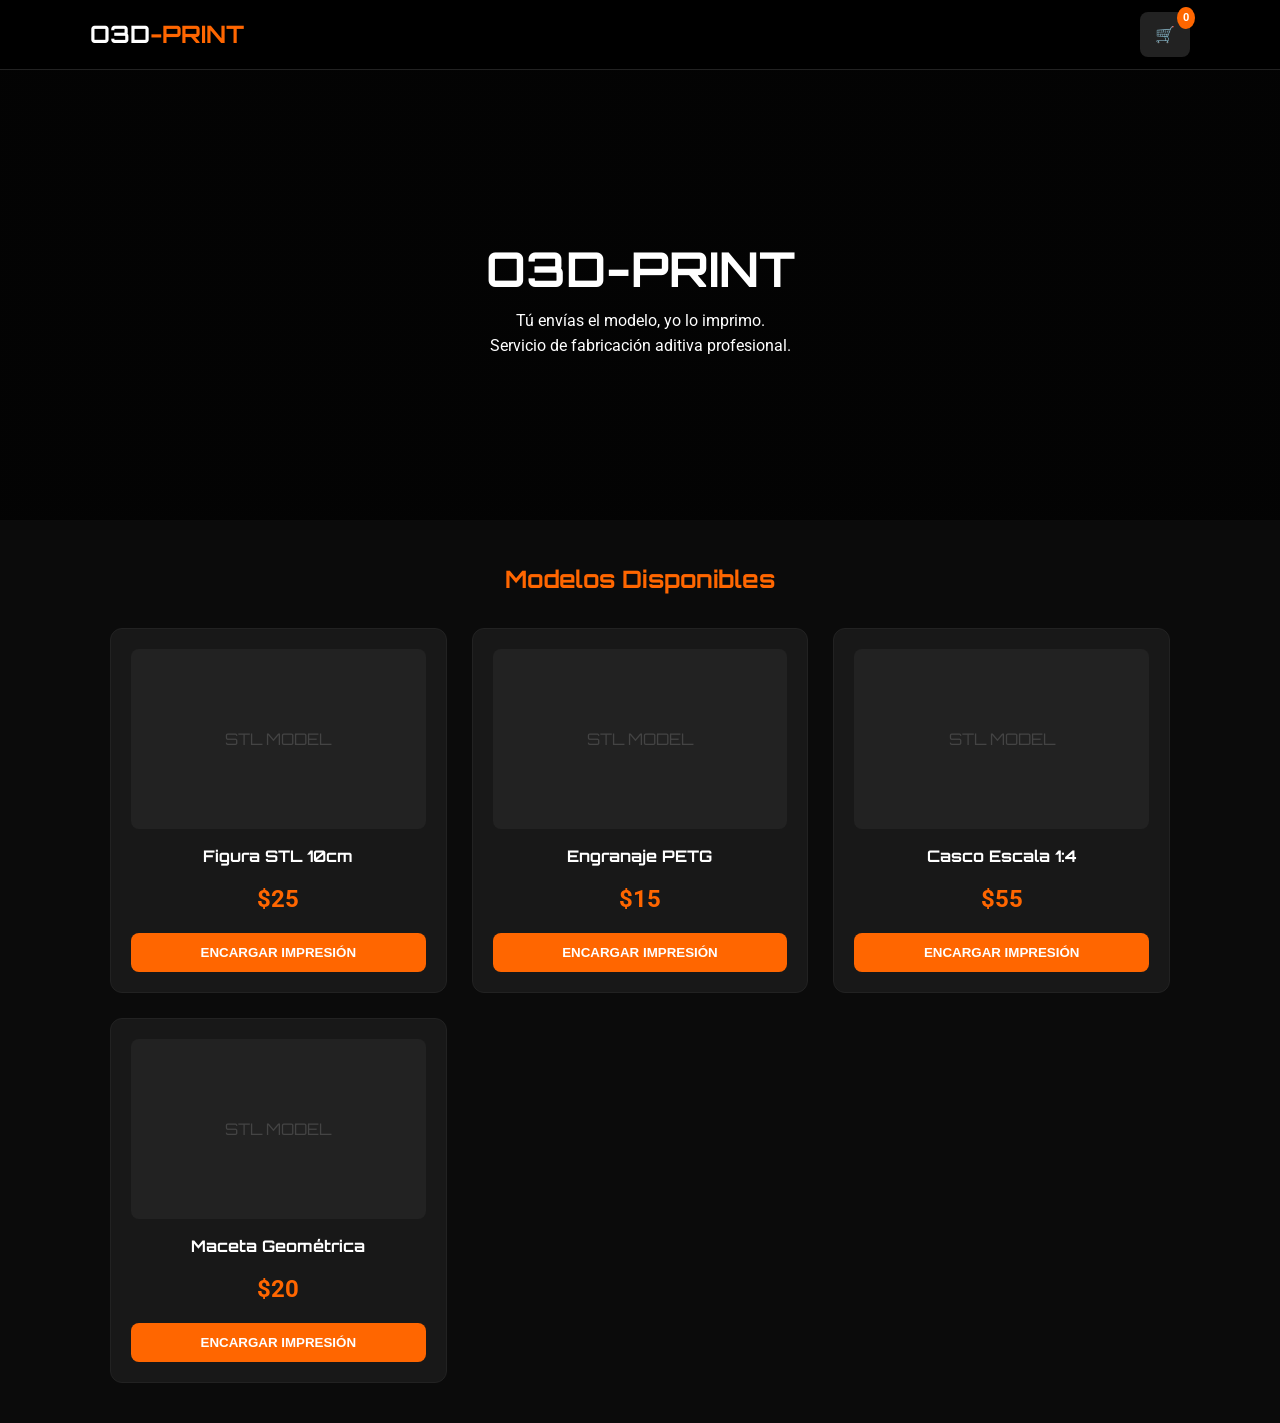
==== index.html @ 55b0066f "V1.0.0" ====
<!DOCTYPE html>
<html lang="es">
<head>
    <meta charset="UTF-8">
    <meta name="viewport" content="width=device-width, initial-scale=1.0">
    <title>O3D-Print | Modelado e Impresión 3D</title>
    <link rel="stylesheet" href="styles.css">
    <link href="https://fonts.googleapis.com/css2?family=Orbitron:wght@400;700&family=Roboto:wght@300;400;700&display=swap" rel="stylesheet">
    
    <script src="https://www.paypal.com/sdk/js?client-id=test&currency=USD"></script>
</head>
<body>

    <nav class="navbar">
        <div class="nav-container">
            <a href="#" class="logo">O3D<span>-PRINT</span></a>
            <div id="cart-toggle" class="cart-icon">
                🛒 <span id="cart-count" class="badge">0</span>
            </div>
        </div>
    </nav>

    <header class="hero">
        <div class="hero-content">
            <h1>O3D-PRINT</h1>
            <p>Tú envías el modelo, yo lo imprimo. <br>Servicio de fabricación aditiva profesional.</p>
        </div>
    </header>

    <main class="container">
        <h2 class="section-title">Modelos Disponibles</h2>
        <div class="product-grid" id="product-grid">
            </div>
    </main>

    <div id="cart-modal" class="modal">
        <div class="modal-content">
            <div class="modal-header">
                <h2>Tu Pedido</h2>
                <span class="close-modal">&times;</span>
            </div>
            <div id="cart-items" class="cart-body"></div>
            <div class="cart-footer">
                <div class="total-row">
                    <span>Total a pagar:</span>
                    <span>$<span id="total-price">0</span></span>
                </div>
                <div id="paypal-button-container"></div>
            </div>
        </div>
    </div>

    <script src="script.js"></script>
</body>
</html>
---- styles.css ----
:root {
    --primary: #ff6600;
    --bg: #0b0b0b;
    --card: #181818;
}

* { margin: 0; padding: 0; box-sizing: border-box; }
body { font-family: 'Roboto', sans-serif; background: var(--bg); color: #fff; line-height: 1.6; }

.navbar { background: #000; height: 70px; position: fixed; top: 0; width: 100%; z-index: 1000; display: flex; align-items: center; border-bottom: 1px solid #222; }
.nav-container { width: 90%; max-width: 1100px; margin: auto; display: flex; justify-content: space-between; align-items: center; }
.logo { font-family: 'Orbitron'; font-size: 1.5rem; text-decoration: none; color: #fff; font-weight: bold; }
.logo span { color: var(--primary); }
.cart-icon { cursor: pointer; background: #222; padding: 10px 15px; border-radius: 8px; position: relative; }
.badge { position: absolute; top: -5px; right: -5px; background: var(--primary); padding: 2px 6px; border-radius: 50%; font-size: 0.7rem; font-weight: bold; }

.hero { height: 50vh; display: flex; align-items: center; justify-content: center; text-align: center; background: linear-gradient(rgba(0,0,0,0.7), rgba(0,0,0,0.7)), url('https://images.unsplash.com/photo-1631281956016-3cdc1b2fe5fb?q=80&w=1200') center/cover; margin-top: 70px; }
.hero h1 { font-family: 'Orbitron'; font-size: 3rem; color: #fff; }

.container { max-width: 1100px; margin: 40px auto; padding: 0 20px; }
.section-title { font-family: 'Orbitron'; margin-bottom: 30px; color: var(--primary); text-align: center; }

.product-grid { display: grid; grid-template-columns: repeat(auto-fit, minmax(250px, 1fr)); gap: 25px; }
.product-card { background: var(--card); border-radius: 12px; border: 1px solid #222; padding: 20px; transition: 0.3s; text-align: center; }
.product-card:hover { border-color: var(--primary); transform: translateY(-5px); }

.img-placeholder { width: 100%; height: 180px; background: #222; margin-bottom: 15px; border-radius: 8px; display: flex; align-items: center; justify-content: center; font-family: 'Orbitron'; color: #444; }

.product-card h3 { font-family: 'Orbitron'; font-size: 1rem; margin-bottom: 10px; }
.price { color: var(--primary); font-size: 1.5rem; font-weight: bold; margin-bottom: 15px; }

.btn-add { background: var(--primary); color: #fff; border: none; padding: 12px; width: 100%; border-radius: 8px; cursor: pointer; font-weight: bold; text-transform: uppercase; }

/* Modal Estilo Slide-In */
.modal { display: none; position: fixed; inset: 0; background: rgba(0,0,0,0.85); z-index: 2000; }
.modal-content { background: var(--card); width: 100%; max-width: 400px; height: 100%; margin-left: auto; padding: 30px; display: flex; flex-direction: column; box-shadow: -10px 0 20px rgba(0,0,0,0.5); }
.modal-header { display: flex; justify-content: space-between; border-bottom: 1px solid #333; padding-bottom: 15px; font-family: 'Orbitron'; }
.close-modal { cursor: pointer; font-size: 1.5rem; }
.cart-body { flex-grow: 1; margin: 20px 0; overflow-y: auto; }
.total-row { display: flex; justify-content: space-between; font-size: 1.5rem; font-weight: bold; margin-bottom: 20px; border-top: 1px solid #333; padding-top: 15px; }
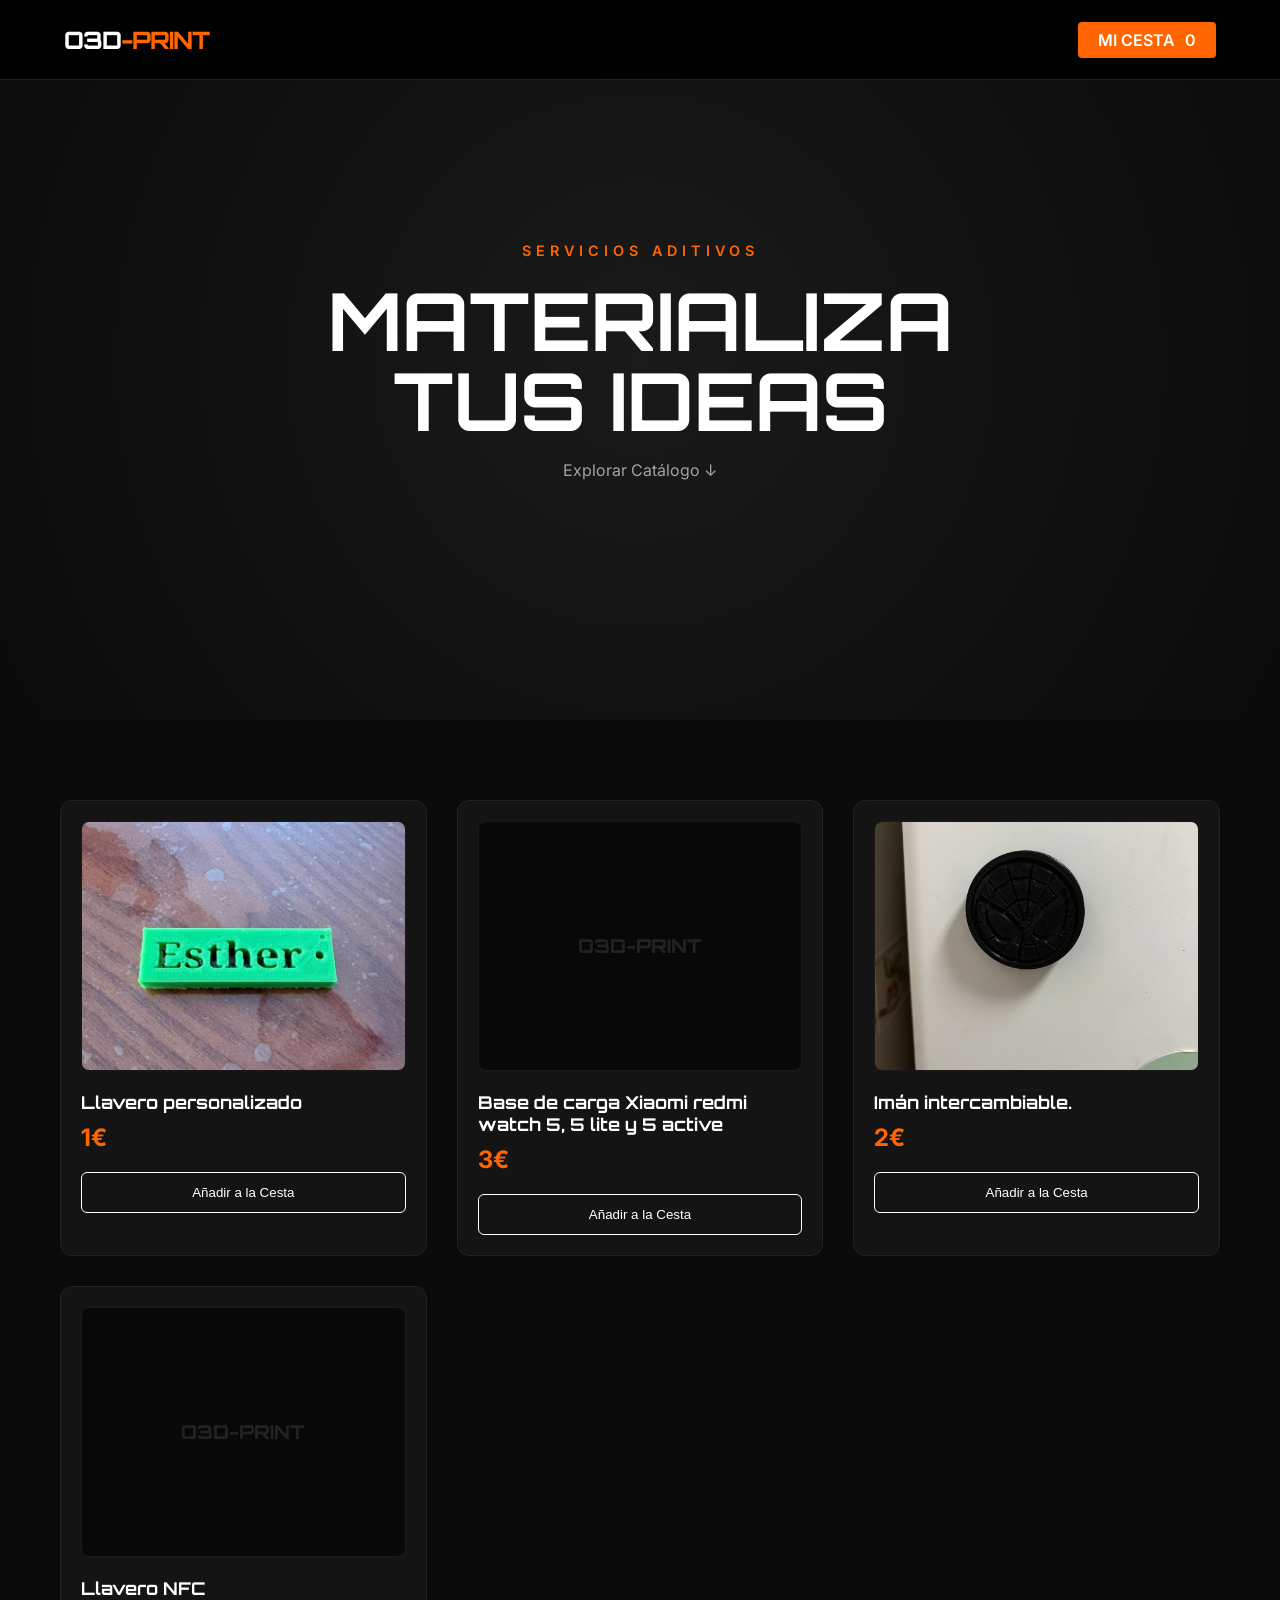
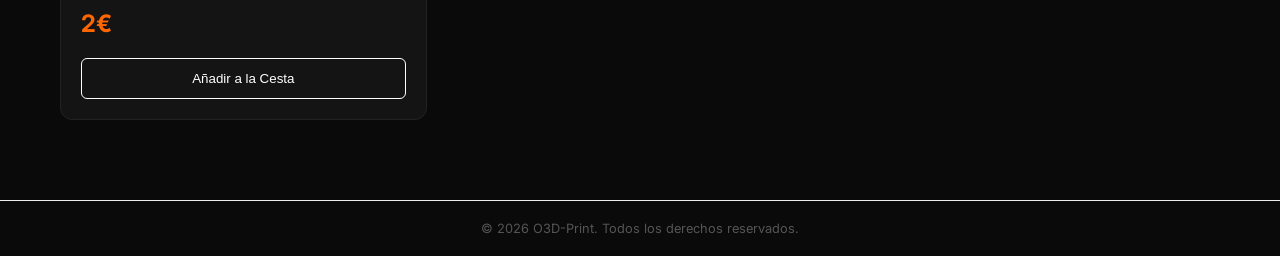
==== commit 1b8d3927: "V1.5.0 New objects" ====
--- a/index.html
+++ b/index.html
@@ -3,53 +3,78 @@
 <head>
     <meta charset="UTF-8">
     <meta name="viewport" content="width=device-width, initial-scale=1.0">
-    <title>O3D-Print | Modelado e Impresión 3D</title>
+    <title>O3D-PRINT | Catálogo de Impresión 3D</title>
     <link rel="stylesheet" href="styles.css">
-    <link href="https://fonts.googleapis.com/css2?family=Orbitron:wght@400;700&family=Roboto:wght@300;400;700&display=swap" rel="stylesheet">
-    
-    <script src="https://www.paypal.com/sdk/js?client-id=test&currency=USD"></script>
+    <link href="https://fonts.googleapis.com/css2?family=Orbitron:wght@500;800&family=Inter:wght@300;400;600&display=swap" rel="stylesheet">
+    <link href="https://unpkg.com/aos@2.3.1/dist/aos.css" rel="stylesheet">
+    <link rel="apple-touch-icon" sizes="180x180" href="favicon/apple-touch-icon.png">
+    <link rel="icon" type="image/png" sizes="32x32" href="favicon/favicon-32x32.png">
+    <link rel="icon" type="image/png" sizes="16x16" href="favicon/favicon-16x16.png">
+    <link rel="manifest" href="favicon/site.webmanifest">
 </head>
 <body>
 
     <nav class="navbar">
         <div class="nav-container">
             <a href="#" class="logo">O3D<span>-PRINT</span></a>
-            <div id="cart-toggle" class="cart-icon">
-                🛒 <span id="cart-count" class="badge">0</span>
+            <div class="cart-trigger" onclick="toggleCart()">
+                <span class="cart-label">MI CESTA</span>
+                <span id="cart-count" class="badge">0</span>
             </div>
         </div>
     </nav>
 
     <header class="hero">
-        <div class="hero-content">
-            <h1>O3D-PRINT</h1>
-            <p>Tú envías el modelo, yo lo imprimo. <br>Servicio de fabricación aditiva profesional.</p>
+        <div data-aos="zoom-out" data-aos-duration="1500">
+            <span class="hero-tag">SERVICIOS ADITIVOS</span>
+            <h1>MATERIALIZA <br> TUS IDEAS</h1>
+            <a href="#catalogo" class="btn-scroll">Explorar Catálogo ↓</a>
         </div>
     </header>
 
-    <main class="container">
-        <h2 class="section-title">Modelos Disponibles</h2>
+    <main id="catalogo" class="container">
         <div class="product-grid" id="product-grid">
             </div>
     </main>
 
-    <div id="cart-modal" class="modal">
-        <div class="modal-content">
-            <div class="modal-header">
-                <h2>Tu Pedido</h2>
-                <span class="close-modal">&times;</span>
+    <div id="cart-sidebar" class="sidebar">
+        <div class="sidebar-header">
+            <h2>Tu Pedido</h2>
+            <button class="close-btn" onclick="toggleCart()">&times;</button>
+        </div>
+        <div id="cart-items" class="cart-content">
             </div>
-            <div id="cart-items" class="cart-body"></div>
-            <div class="cart-footer">
-                <div class="total-row">
-                    <span>Total a pagar:</span>
-                    <span>$<span id="total-price">0</span></span>
-                </div>
-                <div id="paypal-button-container"></div>
+        <div class="cart-footer">
+            <div class="total-row">
+                <span>Total estimado:</span>
+                <span id="total-price">$0</span>
+            </div>
+            <button class="btn-checkout" onclick="procesarPago()">PROCEDER AL PAGO</button>
+        </div>
+    </div>
+
+    <div id="form-modal" class="modal-overlay">
+        <div class="modal-card">
+            <h2>Confirmar Detalles</h2>
+            <p>Rellena esto después de realizar el pago en PayPal.</p>
+            <div class="input-group">
+                <input type="text" id="u-nombre" placeholder="Nombre completo" required>
+                <input type="email" id="u-email" placeholder="Correo electrónico" required>
+                <input type="text" id="u-id-pago" placeholder="ID de Transacción (PayPal)" required>
+                <textarea id="u-notas" placeholder="Especificaciones (colores, tamaños, acabados...)"></textarea>
+            </div>
+            <div class="modal-actions">
+                <button class="btn-send" onclick="enviarPedido()">ENVIAR A O3D-PRINT</button>
+                <button class="btn-cancel" onclick="cerrarModal()">CANCELAR</button>
             </div>
         </div>
     </div>
+    <footer class="footer-copyright">
+    <p>&copy; 2026 O3D-Print. Todos los derechos reservados.</p>
+    </footer>
 
+    <script src="https://unpkg.com/aos@2.3.1/dist/aos.js"></script>
     <script src="script.js"></script>
+    <script>AOS.init({ once: true });</script>
 </body>
 </html>
--- a/styles.css
+++ b/styles.css
@@ -1,40 +1,192 @@
+/* RESET & VARIABLES */
 :root {
     --primary: #ff6600;
-    --bg: #0b0b0b;
-    --card: #181818;
+    --bg: #0a0a0a;
+    --card: #141414;
+    --text: #ffffff;
+    --accent: #222;
 }
 
-* { margin: 0; padding: 0; box-sizing: border-box; }
-body { font-family: 'Roboto', sans-serif; background: var(--bg); color: #fff; line-height: 1.6; }
+* { margin: 0; padding: 0; box-sizing: border-box; scroll-behavior: smooth; }
 
-.navbar { background: #000; height: 70px; position: fixed; top: 0; width: 100%; z-index: 1000; display: flex; align-items: center; border-bottom: 1px solid #222; }
-.nav-container { width: 90%; max-width: 1100px; margin: auto; display: flex; justify-content: space-between; align-items: center; }
-.logo { font-family: 'Orbitron'; font-size: 1.5rem; text-decoration: none; color: #fff; font-weight: bold; }
+body {
+    font-family: 'Inter', sans-serif;
+    background-color: var(--bg);
+    color: var(--text);
+    overflow-x: hidden;
+}
+
+/* NAVBAR */
+.navbar {
+    height: 80px; background: rgba(0,0,0,0.9);
+    backdrop-filter: blur(15px); position: fixed; top: 0; width: 100%;
+    z-index: 1000; border-bottom: 1px solid var(--accent);
+    display: flex; align-items: center;
+}
+
+.nav-container {
+    width: 90%; max-width: 1200px; margin: auto;
+    display: flex; justify-content: space-between; align-items: center;
+}
+
+.logo { font-family: 'Orbitron'; font-weight: 800; color: #fff; text-decoration: none; font-size: 1.5rem; letter-spacing: -1px; }
 .logo span { color: var(--primary); }
-.cart-icon { cursor: pointer; background: #222; padding: 10px 15px; border-radius: 8px; position: relative; }
-.badge { position: absolute; top: -5px; right: -5px; background: var(--primary); padding: 2px 6px; border-radius: 50%; font-size: 0.7rem; font-weight: bold; }
 
-.hero { height: 50vh; display: flex; align-items: center; justify-content: center; text-align: center; background: linear-gradient(rgba(0,0,0,0.7), rgba(0,0,0,0.7)), url('https://images.unsplash.com/photo-1631281956016-3cdc1b2fe5fb?q=80&w=1200') center/cover; margin-top: 70px; }
-.hero h1 { font-family: 'Orbitron'; font-size: 3rem; color: #fff; }
+.cart-trigger { 
+    background: var(--primary); padding: 8px 20px; border-radius: 4px; 
+    cursor: pointer; display: flex; align-items: center; gap: 10px; font-weight: 600;
+    transition: 0.3s;
+}
 
-.container { max-width: 1100px; margin: 40px auto; padding: 0 20px; }
-.section-title { font-family: 'Orbitron'; margin-bottom: 30px; color: var(--primary); text-align: center; }
+.cart-trigger:hover { transform: scale(1.05); box-shadow: 0 0 20px rgba(255, 102, 0, 0.4); }
 
-.product-grid { display: grid; grid-template-columns: repeat(auto-fit, minmax(250px, 1fr)); gap: 25px; }
-.product-card { background: var(--card); border-radius: 12px; border: 1px solid #222; padding: 20px; transition: 0.3s; text-align: center; }
-.product-card:hover { border-color: var(--primary); transform: translateY(-5px); }
+/* HERO */
+.hero {
+    height: 80vh; display: flex; align-items: center; justify-content: center;
+    text-align: center; background: radial-gradient(circle at center, #1a1a1a 0%, #0a0a0a 100%);
+}
 
-.img-placeholder { width: 100%; height: 180px; background: #222; margin-bottom: 15px; border-radius: 8px; display: flex; align-items: center; justify-content: center; font-family: 'Orbitron'; color: #444; }
+.hero h1 { font-family: 'Orbitron'; font-size: clamp(2.5rem, 8vw, 5rem); line-height: 1; margin: 20px 0; }
+.hero-tag { color: var(--primary); letter-spacing: 5px; font-size: 0.9rem; font-weight: 600; }
+.btn-scroll { color: var(--text); text-decoration: none; opacity: 0.6; transition: 0.3s; }
+.btn-scroll:hover { opacity: 1; color: var(--primary); }
 
-.product-card h3 { font-family: 'Orbitron'; font-size: 1rem; margin-bottom: 10px; }
-.price { color: var(--primary); font-size: 1.5rem; font-weight: bold; margin-bottom: 15px; }
+/* PRODUCTOS */
+.container { max-width: 1200px; margin: 80px auto; padding: 0 20px; }
+.product-grid { display: grid; grid-template-columns: repeat(auto-fit, minmax(280px, 1fr)); gap: 30px; }
 
-.btn-add { background: var(--primary); color: #fff; border: none; padding: 12px; width: 100%; border-radius: 8px; cursor: pointer; font-weight: bold; text-transform: uppercase; }
+.card { 
+    background: var(--card); border: 1px solid var(--accent); border-radius: 12px;
+    padding: 20px; transition: 0.4s cubic-bezier(0.175, 0.885, 0.32, 1.275);
+}
 
-/* Modal Estilo Slide-In */
-.modal { display: none; position: fixed; inset: 0; background: rgba(0,0,0,0.85); z-index: 2000; }
-.modal-content { background: var(--card); width: 100%; max-width: 400px; height: 100%; margin-left: auto; padding: 30px; display: flex; flex-direction: column; box-shadow: -10px 0 20px rgba(0,0,0,0.5); }
-.modal-header { display: flex; justify-content: space-between; border-bottom: 1px solid #333; padding-bottom: 15px; font-family: 'Orbitron'; }
-.close-modal { cursor: pointer; font-size: 1.5rem; }
-.cart-body { flex-grow: 1; margin: 20px 0; overflow-y: auto; }
-.total-row { display: flex; justify-content: space-between; font-size: 1.5rem; font-weight: bold; margin-bottom: 20px; border-top: 1px solid #333; padding-top: 15px; }+.card:hover { border-color: var(--primary); transform: translateY(-10px); }
+
+/* Fallback de imagen */
+.img-placeholder { font-family: 'Orbitron'; color: #222; font-weight: 800; font-size: 1.2rem; }
+
+/* Modifica el contenedor para asegurar que la imagen no se salga al crecer */
+.img-container {
+    width: 100%; 
+    height: 250px; 
+    border-radius: 8px; 
+    margin-bottom: 20px;
+    background: #080808; 
+    display: flex; 
+    align-items: center; 
+    justify-content: center;
+    overflow: hidden; /* Esto es vital para que la imagen no desborde */
+    border: 1px solid #1a1a1a;
+}
+
+/* Añade una transición suave a la imagen */
+.img-container img { 
+    width: 100%; 
+    height: 100%; 
+    object-fit: cover; 
+    transition: transform 0.5s ease; /* Controla la velocidad del zoom */
+}
+
+/* Cuando el usuario pase el ratón por la CARD, la imagen dentro crecerá */
+.card:hover .img-container img {
+    transform: scale(1.1); /* Crece un 10% */
+}
+
+
+.card h3 { font-family: 'Orbitron'; margin-bottom: 10px; font-size: 1.1rem; }
+.price { color: var(--primary); font-size: 1.5rem; font-weight: 700; margin-bottom: 20px; }
+
+.btn-add {
+    width: 100%; padding: 12px; background: transparent; color: #fff;
+    border: 1px solid #fff; border-radius: 6px; cursor: pointer; transition: 0.3s;
+}
+
+.btn-add:hover { background: #fff; color: #000; }
+
+/* SIDEBAR CESTA */
+.sidebar {
+    position: fixed; right: -400px; top: 0; width: 380px; height: 100%;
+    background: #0d0d0d; z-index: 2000; transition: 0.5s; padding: 40px;
+    display: flex; flex-direction: column; border-left: 1px solid var(--accent);
+}
+.sidebar.active { right: 0; }
+.sidebar-header { display: flex; justify-content: space-between; align-items: center; margin-bottom: 30px; }
+.close-btn { background: none; border: none; color: #fff; font-size: 2.5rem; cursor: pointer; }
+
+.cart-item {
+    display: flex; justify-content: space-between; align-items: center;
+    padding: 15px 0; border-bottom: 1px solid #1a1a1a;
+}
+
+.btn-remove { background: none; border: none; color: #ff4444; cursor: pointer; font-size: 0.8rem; }
+
+/* FORMULARIO MODAL */
+.modal-overlay {
+    display: none; position: fixed; inset: 0; background: rgba(0,0,0,0.9);
+    z-index: 3000; backdrop-filter: blur(10px); align-items: center; justify-content: center;
+}
+.modal-card {
+    background: var(--card); padding: 40px; border-radius: 20px; width: 90%; max-width: 500px;
+    border: 1px solid var(--primary);
+}
+.input-group input, .input-group textarea {
+    width: 100%; padding: 15px; margin-bottom: 15px; background: #000;
+    border: 1px solid var(--accent); color: #fff; border-radius: 8px;
+}
+.btn-send { background: var(--primary); color: #fff; border: none; padding: 15px 30px; border-radius: 8px; cursor: pointer; font-weight: bold; width: 100%; margin-bottom: 10px; }
+.btn-cancel { background: none; border: none; color: #666; cursor: pointer; width: 100%; }
+
+/* Botón de Pago Premium */
+.btn-checkout {
+    width: 100%;
+    padding: 18px;
+    background: linear-gradient(135deg, #ff6600 0%, #ff9900 100%);
+    color: white;
+    border: none;
+    border-radius: 8px;
+    font-family: 'Orbitron', sans-serif;
+    font-weight: 800;
+    font-size: 1rem;
+    letter-spacing: 1px;
+    cursor: pointer;
+    transition: all 0.3s ease;
+    box-shadow: 0 4px 15px rgba(255, 102, 0, 0.3);
+    position: relative;
+    overflow: hidden;
+}
+
+.btn-checkout:hover {
+    transform: translateY(-2px);
+    box-shadow: 0 8px 25px rgba(255, 102, 0, 0.5);
+    filter: brightness(1.1);
+}
+
+.btn-checkout:active {
+    transform: translateY(1px);
+}
+
+/* Efecto de brillo que pasa por el botón */
+.btn-checkout::after {
+    content: '';
+    position: absolute;
+    top: -50%;
+    left: -50%;
+    width: 200%;
+    height: 200%;
+    background: rgba(255, 255, 255, 0.1);
+    transform: rotate(45deg);
+    transition: 0.5s;
+    pointer-events: none;
+}
+
+.btn-checkout:hover::after {
+    left: 120%;
+}
+
+.footer-copyright {
+    text-align: center;
+    font-size: 0.8em;
+    color: #555;
+    padding: 20px;
+    border-top: 1px solid #eee;
+}
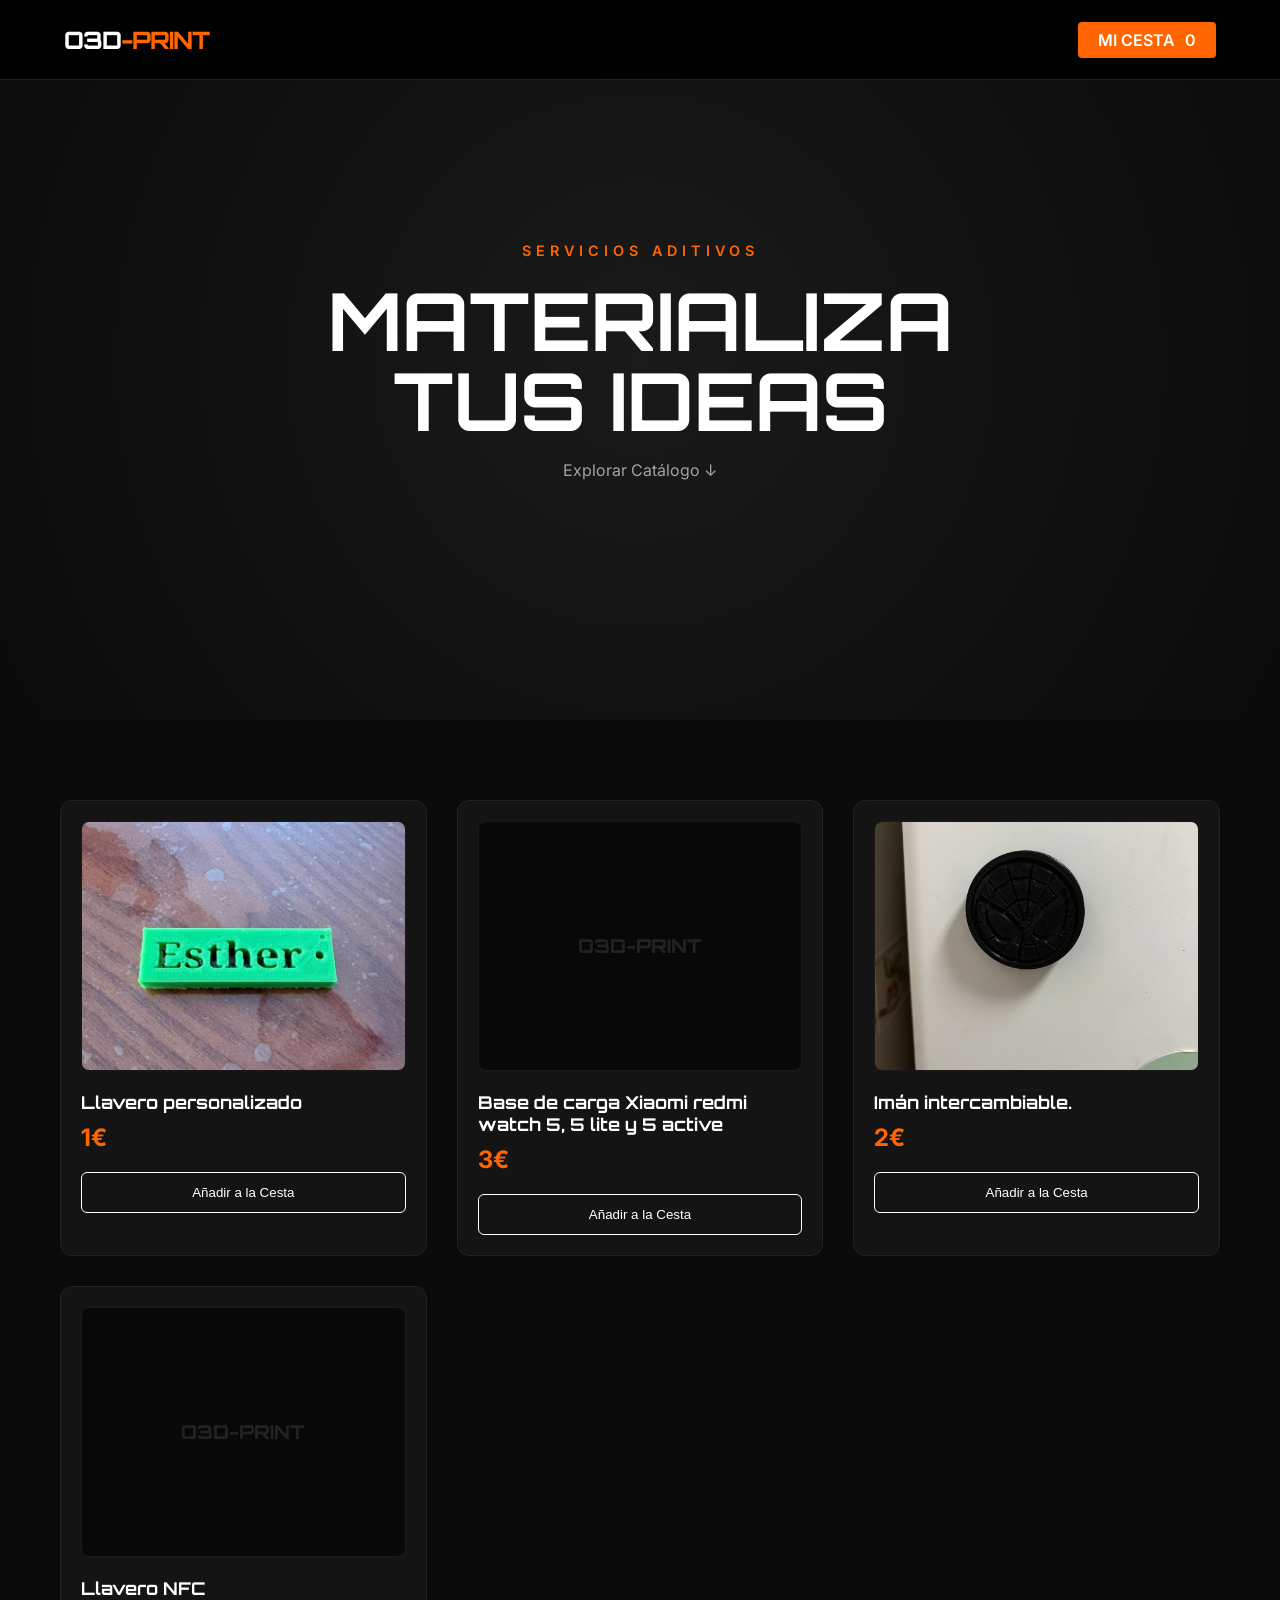
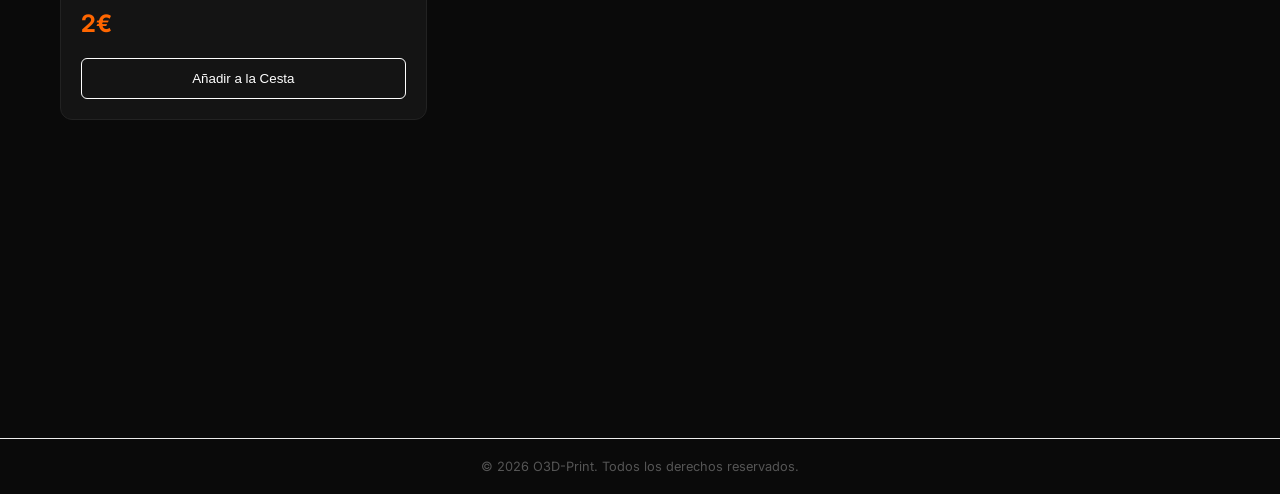
==== commit 86bd84ee: "V1.7.0" ====
--- a/index.html
+++ b/index.html
@@ -7,10 +7,7 @@
     <link rel="stylesheet" href="styles.css">
     <link href="https://fonts.googleapis.com/css2?family=Orbitron:wght@500;800&family=Inter:wght@300;400;600&display=swap" rel="stylesheet">
     <link href="https://unpkg.com/aos@2.3.1/dist/aos.css" rel="stylesheet">
-    <link rel="apple-touch-icon" sizes="180x180" href="favicon/apple-touch-icon.png">
-    <link rel="icon" type="image/png" sizes="32x32" href="favicon/favicon-32x32.png">
-    <link rel="icon" type="image/png" sizes="16x16" href="favicon/favicon-16x16.png">
-    <link rel="manifest" href="favicon/site.webmanifest">
+    <link rel="icon" type="image/png" href="favicon/favicon-32x32.png">
 </head>
 <body>
 
@@ -33,48 +30,106 @@
     </header>
 
     <main id="catalogo" class="container">
-        <div class="product-grid" id="product-grid">
-            </div>
+        
+        <div class="product-grid" id="product-grid"></div>
+
+        <div class="custom-cta" data-aos="fade-up" style="text-align: center; margin: 100px auto 60px; max-width: 600px;">
+            <h2 style="font-family: 'Orbitron'; margin-bottom: 10px;">¿TIENES UNA IDEA ÚNICA?</h2>
+            <p style="color: #666; margin-bottom: 25px; font-size: 0.9rem;">Imprimimos tus archivos STL o diseños a medida bajo presupuesto.</p>
+            
+            <button class="btn-checkout" onclick="abrirModalPersonalizado()">
+                ✨ SOLICITAR DISEÑO PERSONALIZADO
+            </button>
+        </div>
+
     </main>
 
     <div id="cart-sidebar" class="sidebar">
         <div class="sidebar-header">
-            <h2>Tu Pedido</h2>
+            <h2 style="font-family: 'Orbitron'; font-size: 1.2rem;">Tu Pedido</h2>
             <button class="close-btn" onclick="toggleCart()">&times;</button>
         </div>
-        <div id="cart-items" class="cart-content">
+        <div id="cart-items" class="cart-content"></div>
+        <div class="cart-footer">
+            <div class="total-row" style="display: flex; justify-content: space-between; margin-bottom: 20px; font-weight: bold;">
+                <span>Total estimado:</span>
+                <span id="total-price" style="color: var(--primary);">0€</span>
             </div>
-        <div class="cart-footer">
-            <div class="total-row">
-                <span>Total estimado:</span>
-                <span id="total-price">$0</span>
-            </div>
-            <button class="btn-checkout" onclick="procesarPago()">PROCEDER AL PAGO</button>
+            <button id="btn-pagar-main" class="btn-checkout" onclick="procesarPago()">PROCEDER AL PAGO</button>
         </div>
     </div>
 
-    <div id="form-modal" class="modal-overlay">
+    <div id="modal-personalizado" class="modal-overlay">
         <div class="modal-card">
-            <h2>Confirmar Detalles</h2>
-            <p>Rellena esto después de realizar el pago en PayPal.</p>
+            <h2 style="font-family: 'Orbitron'; color: var(--primary); margin-bottom: 10px;">DISEÑO A MEDIDA</h2>
+            <p style="font-size: 0.8rem; color: #888; margin-bottom: 25px;">Cuéntanos qué necesitas y te daremos presupuesto.</p>
+            
             <div class="input-group">
-                <input type="text" id="u-nombre" placeholder="Nombre completo" required>
-                <input type="email" id="u-email" placeholder="Correo electrónico" required>
-                <input type="text" id="u-id-pago" placeholder="ID de Transacción (PayPal)" required>
-                <textarea id="u-notas" placeholder="Especificaciones (colores, tamaños, acabados...)"></textarea>
+                <input type="text" id="custom-nombre" placeholder="Tu nombre completo" required>
+                <input type="email" id="custom-email" placeholder="Correo electrónico" required>
+                <textarea id="custom-idea" placeholder="Describe tu idea: dimensiones, colores, uso..." style="height: 120px; resize: none;"></textarea>
             </div>
-            <div class="modal-actions">
-                <button class="btn-send" onclick="enviarPedido()">ENVIAR A O3D-PRINT</button>
-                <button class="btn-cancel" onclick="cerrarModal()">CANCELAR</button>
+            
+            <div class="modal-actions" style="display: flex; flex-direction: column; gap: 10px;">
+                <button class="btn-send" onclick="enviarPedidoPersonalizado()">ENVIAR SOLICITUD</button>
+                <button class="btn-cancel" onclick="cerrarModalPersonalizado()">CANCELAR</button>
             </div>
         </div>
     </div>
+
     <footer class="footer-copyright">
-    <p>&copy; 2026 O3D-Print. Todos los derechos reservados.</p>
+        <p>&copy; 2026 O3D-Print. Todos los derechos reservados.</p>
     </footer>
-
+    
     <script src="https://unpkg.com/aos@2.3.1/dist/aos.js"></script>
     <script src="script.js"></script>
-    <script>AOS.init({ once: true });</script>
+    <script>
+        AOS.init({ once: true });
+
+        // Funciones para el Modal Personalizado que deben estar disponibles
+        function abrirModalPersonalizado() {
+            document.getElementById('modal-personalizado').style.display = 'flex';
+        }
+
+        function cerrarModalPersonalizado() {
+            document.getElementById('modal-personalizado').style.display = 'none';
+        }
+
+        async function enviarPedidoPersonalizado() {
+            const nombre = document.getElementById('custom-nombre').value;
+            const email = document.getElementById('custom-email').value;
+            const idea = document.getElementById('custom-idea').value;
+
+            if (!nombre || !email || !idea) return alert("Por favor, rellena todos los campos.");
+
+            const datos = {
+                nombre: nombre,
+                email: email,
+                notas: idea,
+                total: "PRESUPUESTO PENDIENTE",
+                articulos: "PEDIDO PERSONALIZADO",
+                estado: "SOLICITUD_INFO"
+            };
+
+            const SCRIPT_URL = "https://script.google.com/macros/s/AKfycbyulcHYSz_OD3GRKXU7RCZkxFm9pY5Xi_afdZJW_BoyEI0hK0WaWDYV3Sy1We4Sq9tf/exec";
+
+            alert("¡Solicitud enviada! Nos pondremos en contacto contigo pronto.");
+            
+            try {
+                await fetch(SCRIPT_URL, { 
+                    method: 'POST', 
+                    mode: 'no-cors', 
+                    body: JSON.stringify(datos) 
+                });
+                cerrarModalPersonalizado();
+                // Limpiar campos
+                document.getElementById('custom-nombre').value = "";
+                document.getElementById('custom-email').value = "";
+                document.getElementById('custom-idea').value = "";
+            } catch (e) {
+                alert("Error al enviar. Inténtalo de nuevo.");
+            }
+        }
+    </script>
 </body>
 </html>
--- a/styles.css
+++ b/styles.css
@@ -190,3 +190,32 @@
     padding: 20px;
     border-top: 1px solid #eee;
 }
+
+/* Ajuste para que el modal personalizado use el mismo estilo que el de pago */
+#modal-personalizado .modal-card {
+    background: var(--card);
+    padding: 40px;
+    border-radius: 20px;
+    width: 90%;
+    max-width: 500px;
+    border: 1px solid var(--primary);
+    text-align: center;
+}
+
+/* Reutilizamos tus inputs oscuros */
+#modal-personalizado input, 
+#modal-personalizado textarea {
+    width: 100%;
+    padding: 15px;
+    margin-bottom: 15px;
+    background: #000;
+    border: 1px solid var(--accent);
+    color: #fff;
+    border-radius: 8px;
+    font-family: 'Inter', sans-serif;
+}
+
+#modal-personalizado textarea {
+    height: 120px;
+    resize: none;
+}
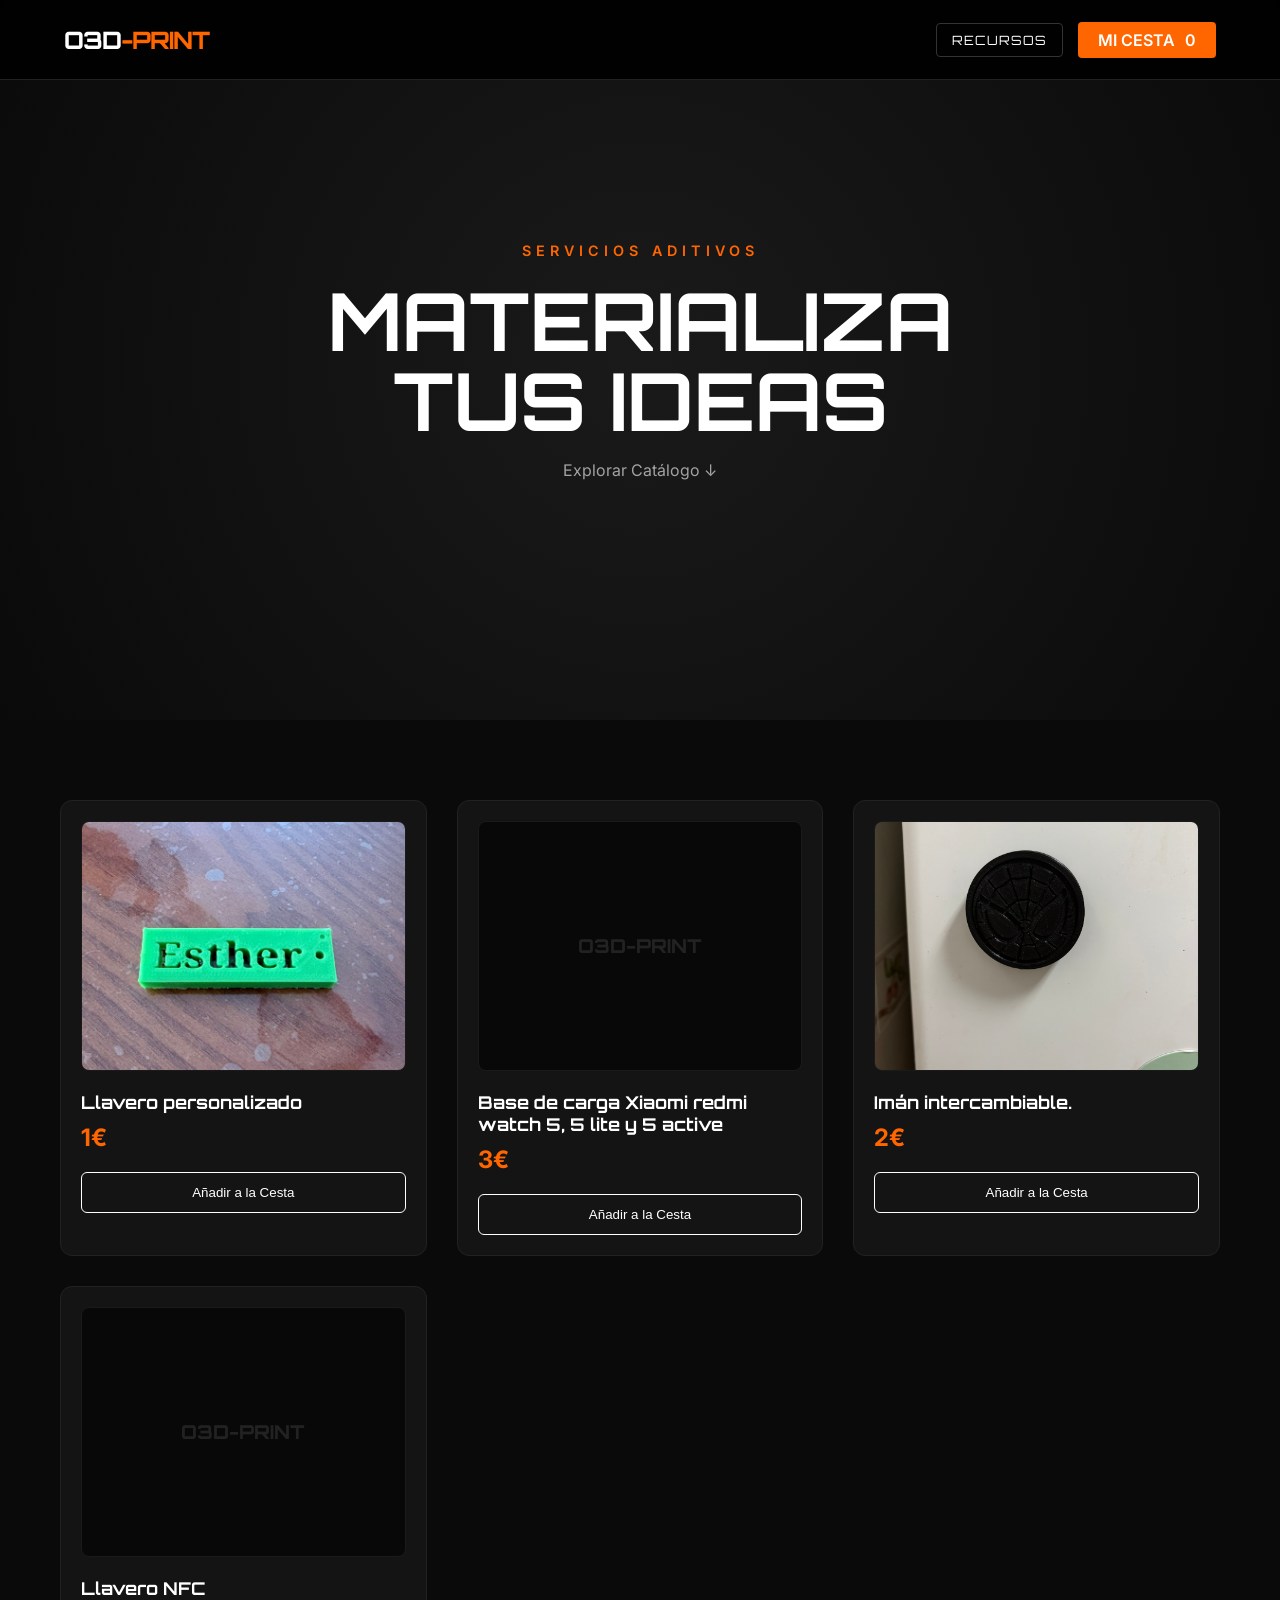
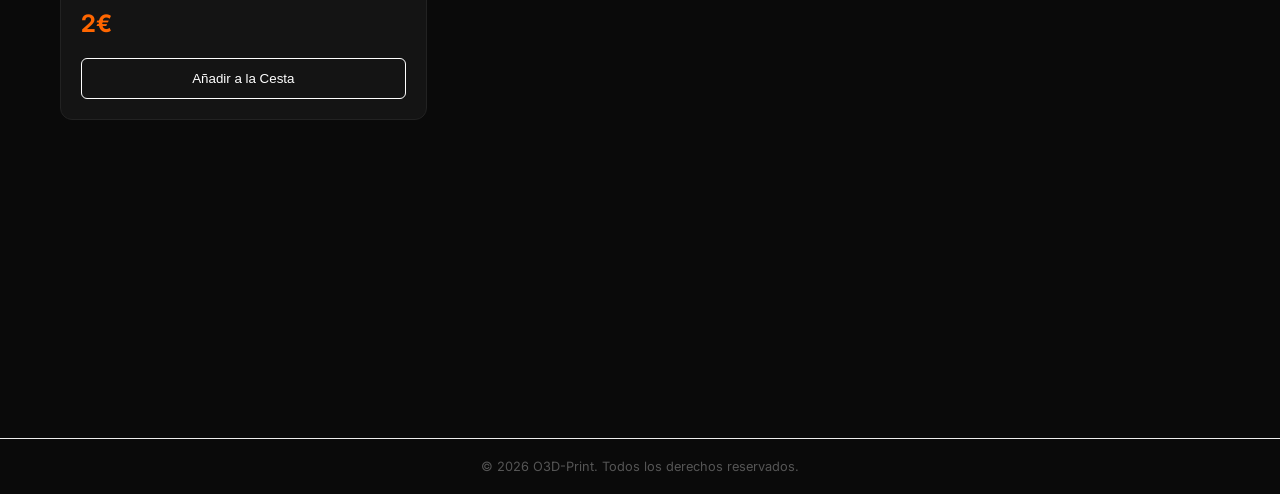
==== commit ccc6300a: "V1.8.0 Compras por correo y gestión de apps." ====
--- a/index.html
+++ b/index.html
@@ -7,16 +7,24 @@
     <link rel="stylesheet" href="styles.css">
     <link href="https://fonts.googleapis.com/css2?family=Orbitron:wght@500;800&family=Inter:wght@300;400;600&display=swap" rel="stylesheet">
     <link href="https://unpkg.com/aos@2.3.1/dist/aos.css" rel="stylesheet">
-    <link rel="icon" type="image/png" href="favicon/favicon-32x32.png">
+    <link rel="apple-touch-icon" sizes="180x180" href="favicon/apple-touch-icon.png">
+    <link rel="icon" type="image/png" sizes="32x32" href="favicon/favicon-32x32.png">
+    <link rel="icon" type="image/png" sizes="16x16" href="favicon/favicon-16x16.png">
+    <link rel="manifest" href="favicon/site.webmanifest">
 </head>
 <body>
 
     <nav class="navbar">
         <div class="nav-container">
             <a href="#" class="logo">O3D<span>-PRINT</span></a>
-            <div class="cart-trigger" onclick="toggleCart()">
-                <span class="cart-label">MI CESTA</span>
-                <span id="cart-count" class="badge">0</span>
+            
+            <div style="display: flex; gap: 15px; align-items: center;">
+                <a href="recursos/" class="btn-rec">RECURSOS</a>
+                
+                <div class="cart-trigger" onclick="toggleCart()">
+                    <span class="cart-label">MI CESTA</span>
+                    <span id="cart-count" class="badge">0</span>
+                </div>
             </div>
         </div>
     </nav>
@@ -30,7 +38,6 @@
     </header>
 
     <main id="catalogo" class="container">
-        
         <div class="product-grid" id="product-grid"></div>
 
         <div class="custom-cta" data-aos="fade-up" style="text-align: center; margin: 100px auto 60px; max-width: 600px;">
@@ -41,7 +48,6 @@
                 ✨ SOLICITAR DISEÑO PERSONALIZADO
             </button>
         </div>
-
     </main>
 
     <div id="cart-sidebar" class="sidebar">
@@ -56,6 +62,8 @@
                 <span id="total-price" style="color: var(--primary);">0€</span>
             </div>
             <button id="btn-pagar-main" class="btn-checkout" onclick="procesarPago()">PROCEDER AL PAGO</button>
+            <br><br>
+            <button id="btn-correo-main" class="btn-correo" onclick="envMailObj()">ESCRIBIR POR CORREO</button>
         </div>
     </div>
 
@@ -63,13 +71,11 @@
         <div class="modal-card">
             <h2 style="font-family: 'Orbitron'; color: var(--primary); margin-bottom: 10px;">DISEÑO A MEDIDA</h2>
             <p style="font-size: 0.8rem; color: #888; margin-bottom: 25px;">Cuéntanos qué necesitas y te daremos presupuesto.</p>
-            
             <div class="input-group">
                 <input type="text" id="custom-nombre" placeholder="Tu nombre completo" required>
                 <input type="email" id="custom-email" placeholder="Correo electrónico" required>
                 <textarea id="custom-idea" placeholder="Describe tu idea: dimensiones, colores, uso..." style="height: 120px; resize: none;"></textarea>
             </div>
-            
             <div class="modal-actions" style="display: flex; flex-direction: column; gap: 10px;">
                 <button class="btn-send" onclick="enviarPedidoPersonalizado()">ENVIAR SOLICITUD</button>
                 <button class="btn-cancel" onclick="cerrarModalPersonalizado()">CANCELAR</button>
@@ -86,7 +92,6 @@
     <script>
         AOS.init({ once: true });
 
-        // Funciones para el Modal Personalizado que deben estar disponibles
         function abrirModalPersonalizado() {
             document.getElementById('modal-personalizado').style.display = 'flex';
         }
@@ -122,7 +127,6 @@
                     body: JSON.stringify(datos) 
                 });
                 cerrarModalPersonalizado();
-                // Limpiar campos
                 document.getElementById('custom-nombre').value = "";
                 document.getElementById('custom-email').value = "";
                 document.getElementById('custom-idea').value = "";
--- a/styles.css
+++ b/styles.css
@@ -183,6 +183,52 @@
     left: 120%;
 }
 
+.btn-correo {
+    width: 100%;
+    padding: 18px;
+    background: linear-gradient(135deg, #033670 0%, #00ffea 100%);
+    color: white;
+    border: none;
+    border-radius: 8px;
+    font-family: 'Orbitron', sans-serif;
+    font-weight: 800;
+    font-size: 1rem;
+    letter-spacing: 1px;
+    cursor: pointer;
+    transition: all 0.3s ease;
+    box-shadow: 0 4px 15px rgba(0, 255, 238, 0.3);
+    position: relative;
+    overflow: hidden;
+}
+
+.btn-correo:hover {
+    transform: translateY(-2px);
+    box-shadow: 0 8px 25px rgba(0, 255, 255, 0.5);
+    filter: brightness(1.1);
+}
+
+.btn-correo:active {
+    transform: translateY(1px);
+}
+
+/* Efecto de brillo que pasa por el botón */
+.btn-correo::after {
+    content: '';
+    position: absolute;
+    top: -50%;
+    left: -50%;
+    width: 200%;
+    height: 200%;
+    background: rgba(255, 255, 255, 0.1);
+    transform: rotate(45deg);
+    transition: 0.5s;
+    pointer-events: none;
+}
+
+.btn-correo:hover::after {
+    left: 120%;
+}
+
 .footer-copyright {
     text-align: center;
     font-size: 0.8em;
@@ -218,4 +264,88 @@
 #modal-personalizado textarea {
     height: 120px;
     resize: none;
+}
+
+        .recursos-container { max-width: 800px; margin: 120px auto; padding: 20px; text-align: center; }
+        .app-card {
+            background: var(--card);
+            border: 1px solid var(--accent);
+            border-radius: 15px;
+            padding: 30px;
+            margin-bottom: 30px;
+            transition: 0.3s;
+            display: flex;
+            align-items: center;
+            gap: 20px;
+            text-align: left;
+        }
+        .app-card:hover { border-color: var(--primary); transform: translateY(-5px); }
+        .app-info h3 { font-family: 'Orbitron'; color: var(--primary); margin-bottom: 5px; }
+        .app-info p { color: #888; font-size: 0.9rem; margin-bottom: 15px; }
+        .btn-download {
+            transition: 0.3s;
+            display: inline-block;
+            background: var(--primary);
+            color: white;
+            padding: 10px 20px;
+            border-radius: 6px;
+            text-decoration: none;
+            font-weight: bold;
+            font-size: 0.8rem;
+            text-transform: uppercase;
+        }
+        .btn-download:hover{
+            transform: translateY(-2px);
+            box-shadow: 0 8px 25px rgba(255, 102, 0, 0.5);
+            filter: brightness(1.1);
+        }
+
+        /* Ajuste para el contenedor del logo de la app */
+.app-icon {
+    width: 80px;      /* Tamaño fijo para que todos los iconos sean iguales */
+    height: 80px;
+    background: #000;
+    border-radius: 12px;
+    border: 1px solid #333;
+    display: flex;
+    align-items: center;
+    justify-content: center;
+    overflow: hidden; /* Corta lo que sobresalga */
+    flex-shrink: 0;   /* Evita que se aplaste si el texto es muy largo */
+}
+
+/* Ajuste para la imagen dentro del logo */
+.app-icon img {
+    transition: 0.3s;
+    width: 100%;
+    height: 100%;
+    object-fit: contain; /* Esto evita que se ralle/estire, la ajusta al hueco */
+    padding: 10px;       /* Un poco de aire para que el logo no toque los bordes */
+}
+
+.app-icon img:hover{
+    width: 105%;
+    height: 105%;
+    padding: 5px;
+    border-radius: 20%;
+    transition: 0.3s;
+}
+
+.btn-rec{
+    text-decoration: none; 
+    color: #fff; 
+    font-family: 'Orbitron'; 
+    font-size: 0.8rem; 
+    letter-spacing: 1px; 
+    border: 1px solid #333; 
+    padding: 8px 15px; 
+    border-radius: 4px; 
+    transition: 0.3s;
+}
+
+.btn-rec:hover{
+    padding: 10px 20px;
+    font-size: 0.9rem;
+    filter: brightness(1.1);
+    box-shadow: 0 8px 25px rgba(255, 102, 0, 0.5);
 }
